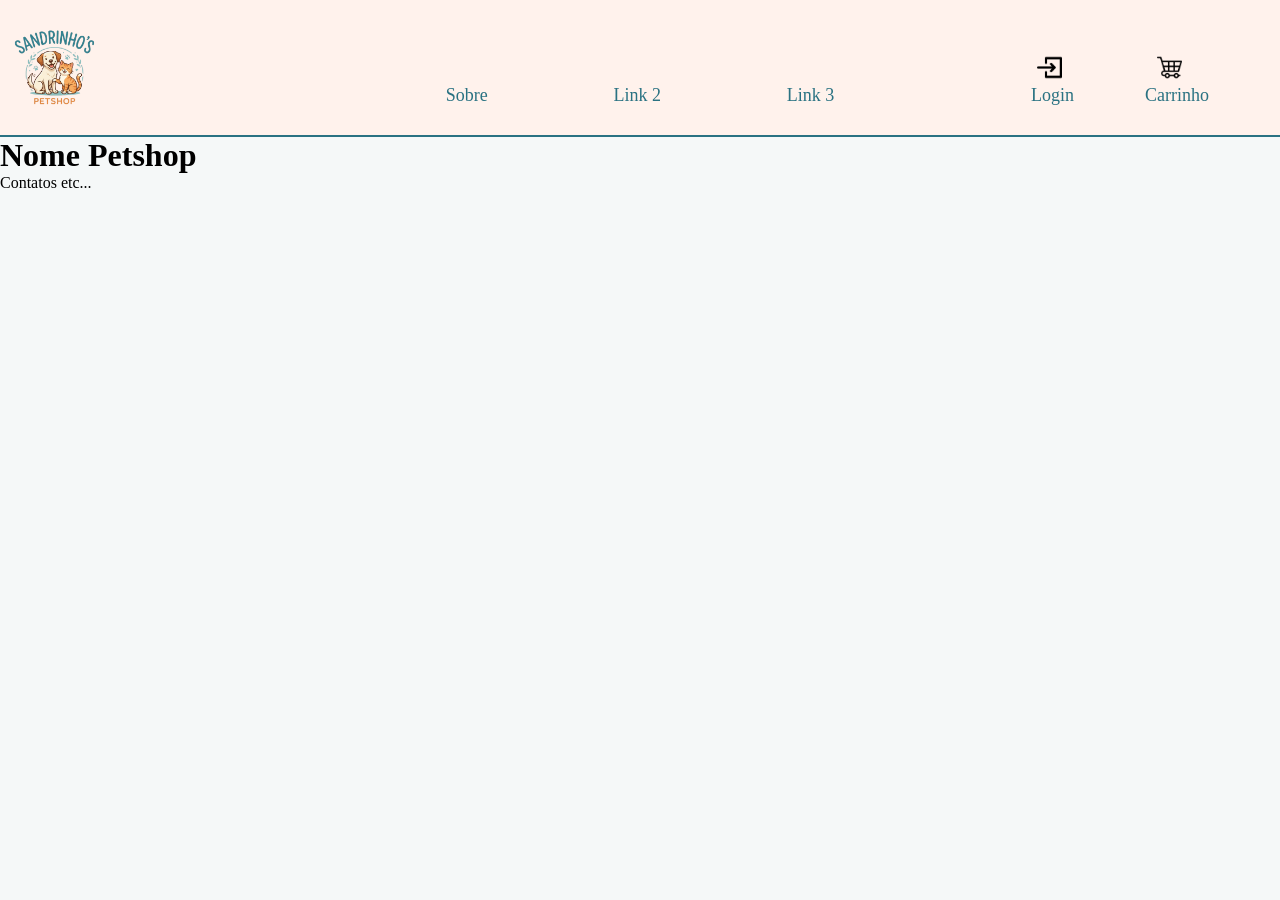
==== web/index.html @ f37757a1 "comecando a criar a pagina de login" ====
<!doctype html>
<html lang="pt">
  <head>
    <meta charset="UTF-8" />
    <meta name="viewport" content="width=device-width, initial-scale=1.0" />
    <link rel="stylesheet" href="./styles/styles.css" />
    <title>Sandrinhos Menu</title>
  </head>

  <body>
    <header>
      <div class="topoSite">
        <a href="./index.html" target="_self" class="aLogo">
          <img
            class="logoSite"
            src="./assets/SandrinhosLogo.png"
            alt="SandrinhosLogo"
          />
        </a>
        <nav>
          <a href="#sobreLoc" class="linkSite">Sobre</a>
          <a href="#" class="linkSite">Link 2</a>
          <a href="#" class="linkSite">Link 3</a>
        </nav>
        <div class="loginVendasDiv">
          <a href="" class="linkSite">
            <img class="loginIco" src="./assets/LoginIco.png" alt="LoginIco" />
            <br />Login
          </a>
          <a href="" class="linkSite">
            <img class="cartIco" src="./assets/CartIco.png" alt="CartIco" />
            <br />Carrinho
          </a>
        </div>
      </div>
    </header>

    <main>
      <div>
        <h1 id="sobreLoc">Nome Petshop</h1>
      </div>
    </main>

    <footer>Contatos etc...</footer>
  </body>
</html>
---- web/styles/styles.css ----
/* Aplicar em Toda Página */
* {
  padding: 0;
  margin: 0;
  border: none;
  text-decoration: none;
}

body {
  background-color: #f5f8f8;
}

/* Header para Uso Geral */
.topoSite {
  background-color: #fff2ec;
  width: 100vw;
  height: 15vh;
  display: flex;
  align-items: center;
  border-bottom: solid #2a7282 2px;
}

.aLogo {
  display: flex;
  align-items: center;
  justify-content: space-between;
  width: 25vw;
  height: 13vw;
}

.logoSite {
  width: 100px;
  height: 100px;
  padding: 5px 0 0 5px;
}

header nav {
  display: flex;
  width: 50vw;
  height: 15vh;
  align-items: center;
  justify-content: space-evenly;
}

.linkSite {
  padding: 55px 0 0 0;
  color: #2a7282;
  font-size: large;
}

.linkSite:hover {
  color: #004e5d;
}

.loginVendasDiv {
  display: flex;
  width: 25vw;
  height: 15vh;
  align-items: center;
  justify-content: space-evenly;
  font-size: large;
}

.loginVendasDiv a {
  padding: 25px 0 0 0;
}

.loginIco {
  width: 25px;
  height: 25px;
  margin: 0 0 0 6px;
}

.cartIco {
  width: 25px;
  height: 25px;
  margin: 0 0 0 12px;
}

/* Configuração de Classes */

.showDivSize {
  border: solid black;
}
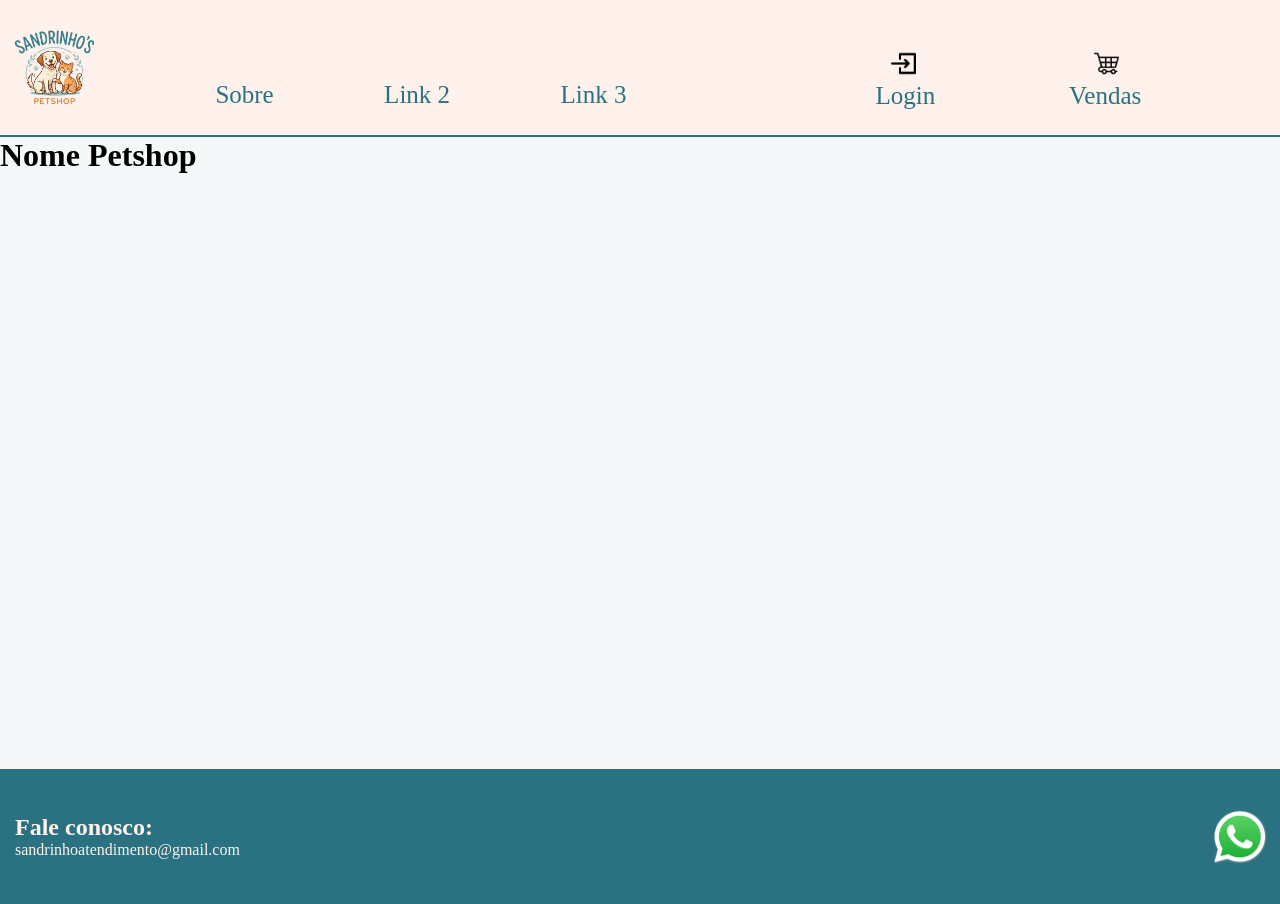
==== commit 8964934b: "Footer, Responsividade e Organização O footer foi adicionado, mudanças no código foram feitas para d" ====
--- a/web/index.html
+++ b/web/index.html
@@ -1,37 +1,33 @@
 <!doctype html>
-<html lang="pt">
+<html lang="en">
   <head>
     <meta charset="UTF-8" />
     <meta name="viewport" content="width=device-width, initial-scale=1.0" />
-    <link rel="stylesheet" href="./styles/styles.css" />
+    <link rel="stylesheet" href="./styles/header.css" />
+    <link rel="stylesheet" href="./styles/main.css" />
+    <link rel="stylesheet" href="./styles/footer.css" />
     <title>Sandrinhos Menu</title>
   </head>
 
   <body>
     <header>
-      <div class="topoSite">
-        <a href="./index.html" target="_self" class="aLogo">
-          <img
-            class="logoSite"
-            src="./assets/SandrinhosLogo.png"
-            alt="SandrinhosLogo"
-          />
+      <a href="./index.html" target="_self" class="logoSite">
+        <img src="./assets/SandrinhosLogo.png" alt="SandrinhosLogo" />
+      </a>
+      <nav>
+        <a href="#sobreLoc" class="linkSite">Sobre</a>
+        <a href="#" class="linkSite">Link 2</a>
+        <a href="#" class="linkSite">Link 3</a>
+      </nav>
+      <div class="loginVendasDiv">
+        <a href="" class="linkSite">
+          <img class="loginIco" src="./assets/LoginIco.png" alt="LoginIcon" />
+          <br />Login
         </a>
-        <nav>
-          <a href="#sobreLoc" class="linkSite">Sobre</a>
-          <a href="#" class="linkSite">Link 2</a>
-          <a href="#" class="linkSite">Link 3</a>
-        </nav>
-        <div class="loginVendasDiv">
-          <a href="" class="linkSite">
-            <img class="loginIco" src="./assets/LoginIco.png" alt="LoginIco" />
-            <br />Login
-          </a>
-          <a href="" class="linkSite">
-            <img class="cartIco" src="./assets/CartIco.png" alt="CartIco" />
-            <br />Carrinho
-          </a>
-        </div>
+        <a href="" class="linkSite">
+          <img class="cartIco" src="./assets/CartIco.png" alt="CartIcon" />
+          <br />Vendas
+        </a>
       </div>
     </header>
 
@@ -41,6 +37,14 @@
       </div>
     </main>
 
-    <footer>Contatos etc...</footer>
+    <footer>
+      <div class="infoContato">
+        <h2>Fale conosco:</h2>
+        <p>sandrinhoatendimento@gmail.com</p>
+      </div>
+      <a href="https://wa.me" target="_blank" class="phoneBtn">
+        <img src="./assets/PhoneIco.png" alt="PhoneIcon" class="phoneIco" />
+      </a>
+    </footer>
   </body>
 </html>
--- a/web/styles/header.css
+++ b/web/styles/header.css
@@ -0,0 +1,114 @@
+/* Formatação Geral */
+
+header {
+  background-color: #fff2ec;
+  width: 100vw;
+  height: 15vh;
+  display: flex;
+  align-items: center;
+  border-bottom: solid #2a7282 2px;
+}
+
+/* Logo do Site */
+
+.logoSite {
+  display: flex;
+  align-items: center;
+  justify-content: flex-start;
+  width: auto;
+  height: auto;
+  max-height: 93px;
+}
+
+.logoSite img {
+  width: 100px;
+  height: 100px;
+  padding: 5px 0 0 5px;
+}
+
+/* Links de Navegação */
+
+header nav {
+  display: flex;
+  width: 50vw;
+  height: 15vh;
+  align-items: center;
+  justify-content: space-evenly;
+}
+
+.linkSite {
+  padding: 55px 0 0 0;
+  color: #2a7282;
+  font-size: 19px;
+}
+
+.linkSite:hover {
+  color: #004e5d;
+}
+
+.loginVendasDiv {
+  display: flex;
+  padding: 0 5px 0 5px;
+  width: calc(50vw - 100px);
+  height: 15vh;
+  align-items: center;
+  justify-content: space-evenly;
+  font-size: 19px;
+}
+
+.loginVendasDiv a {
+  padding: 25px 0 0 0;
+}
+
+.loginIco {
+  width: 25px;
+  height: 25px;
+  margin: 0 0 0 8px;
+}
+
+.cartIco {
+  width: 25px;
+  height: 25px;
+  margin: 0 0 0 14px;
+}
+
+@media screen and (min-width: 600px) {
+  .linkSite {
+    font-size: 25px;
+  }
+
+  .loginVendasDiv {
+    font-size: 25px;
+  }
+
+  .loginIco {
+    margin: 0 0 0 15px;
+  }
+
+  .cartIco {
+    margin: 0 0 0 25px;
+  }
+}
+
+@media screen and (max-width: 450px) {
+  .logoSite {
+    display: none;
+  }
+
+  .topoSite {
+    align-items: center;
+    justify-content: space-between;
+  }
+
+  .loginVendasDiv {
+    width: 40vw;
+    padding: 0 5px 0 5px;
+    justify-content: space-around;
+  }
+
+  header nav {
+    width: 60vw;
+    padding: 0 15px 0 15px;
+    justify-content: space-between;
+  }
+}
--- a/web/styles/main.css
+++ b/web/styles/main.css
@@ -0,0 +1,15 @@
+/* Formatação Geral */
+
+* {
+  padding: 0;
+  margin: 0;
+  border: none;
+  text-decoration: none;
+}
+
+main {
+  background-color: #f5f8f8;
+  height: 70vh;
+}
+
+/* Responsividade Usando @media */
--- a/web/styles/footer.css
+++ b/web/styles/footer.css
@@ -0,0 +1,44 @@
+/* Formatação Geral */
+
+footer {
+  background-color: #2a7282;
+  color: #fff2ec;
+  width: 100vw;
+  height: 15vh;
+  display: flex;
+  align-items: center;
+  border-top: solid #fff2ec 2px;
+}
+
+/* Botão Whatsapp */
+
+.phoneBtn {
+  display: flex;
+  justify-content: flex-end;
+  align-items: center;
+  width: 20vw;
+  height: 15vh;
+}
+
+.phoneIco {
+  padding-right: 10px;
+  width: 60px;
+  height: 60px;
+}
+
+/* Informações de Contato */
+
+.infoContato {
+  display: flex;
+  flex-direction: column;
+  justify-content: center;
+  padding: 0 0 0 15px;
+  width: 80vw;
+  height: 15vh;
+}
+
+@media screen and (max-width: 375px) {
+  .infoContato {
+    font-size: 10pt;
+  }
+}
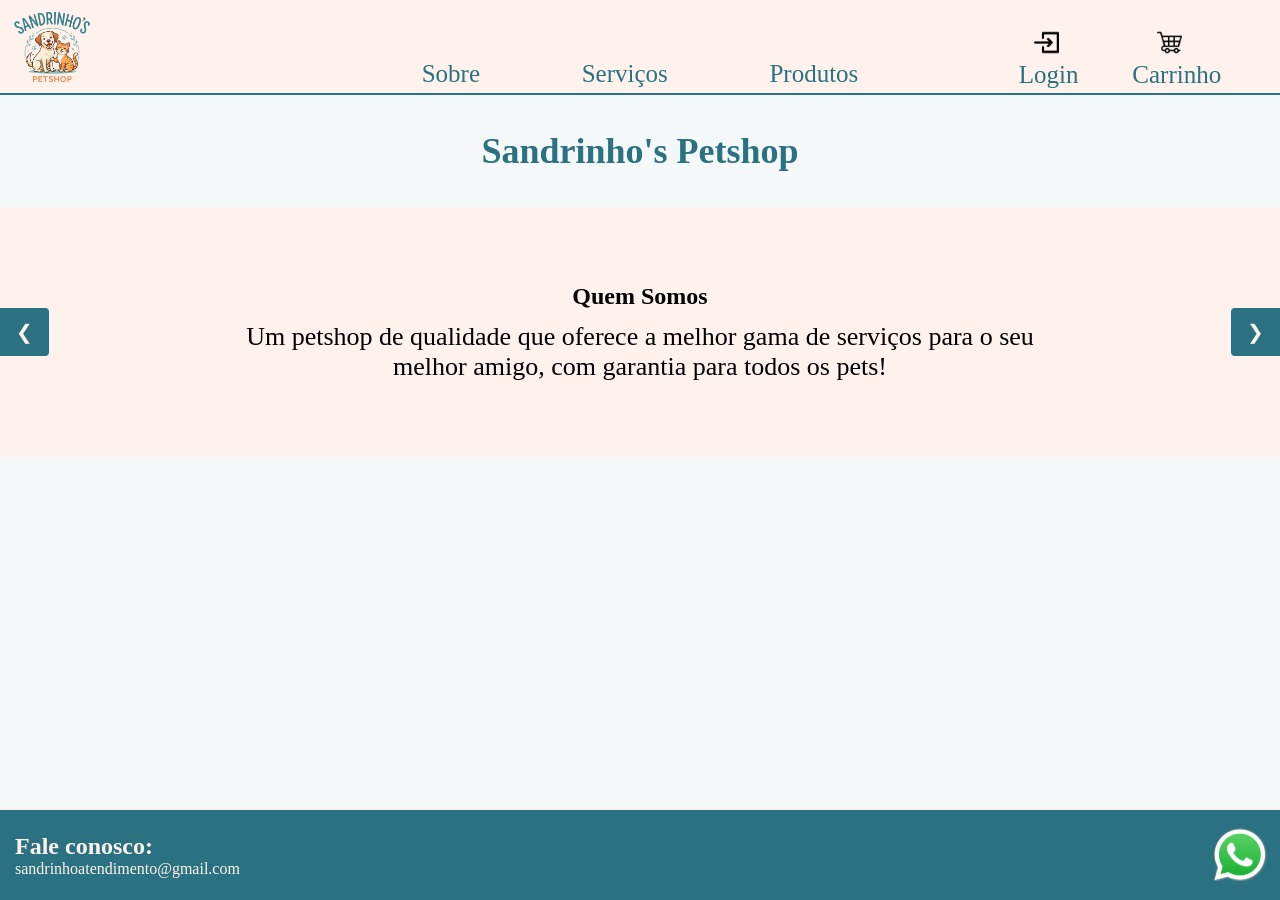
==== commit 5989770b: "Organização, Responsividade e Carrossel Mudanças foram feitas para melhor organização das partes da " ====
--- a/web/index.html
+++ b/web/index.html
@@ -1,5 +1,5 @@
 <!doctype html>
-<html lang="en">
+<html lang="pt">
   <head>
     <meta charset="UTF-8" />
     <meta name="viewport" content="width=device-width, initial-scale=1.0" />
@@ -10,41 +10,55 @@
   </head>
 
   <body>
-    <header>
-      <a href="./index.html" target="_self" class="logoSite">
-        <img src="./assets/SandrinhosLogo.png" alt="SandrinhosLogo" />
-      </a>
-      <nav>
-        <a href="#sobreLoc" class="linkSite">Sobre</a>
-        <a href="#" class="linkSite">Link 2</a>
-        <a href="#" class="linkSite">Link 3</a>
-      </nav>
-      <div class="loginVendasDiv">
-        <a href="" class="linkSite">
-          <img class="loginIco" src="./assets/LoginIco.png" alt="LoginIcon" />
-          <br />Login
-        </a>
-        <a href="" class="linkSite">
-          <img class="cartIco" src="./assets/CartIco.png" alt="CartIcon" />
-          <br />Vendas
-        </a>
-      </div>
-    </header>
+    <div id="headerPlaceholder"></div>
 
     <main>
-      <div>
-        <h1 id="sobreLoc">Nome Petshop</h1>
-      </div>
+      <h1 id="sobreLoc">Sandrinho's Petshop</h1>
+
+      <section class="carrossel">
+        <button class="seta esquerda" aria-label="Anterior">&#10094;</button>
+
+        <div class="janela">
+          <div class="trilho">
+            <div class="slide">
+              <div class="carrosselText">
+                <div class="carrosselTextTitle">Quem Somos</div>
+                <div>
+                  Um petshop de qualidade que oferece a melhor gama de serviços
+                  para o seu melhor amigo, com garantia para todos os pets!
+                </div>
+              </div>
+            </div>
+            <div class="slide">
+              <div class="carrosselText">
+                <div class="carrosselTextTitle">Nossa História</div>
+                <div>
+                  Começamos como um serviço nos fundos de uma casa, e evoluímos
+                  para uma rede comercial que leva a sensaçao de um lar para o
+                  seu pet!
+                </div>
+              </div>
+            </div>
+            <div class="slide">
+              <div class="carrosselText">
+                <div class="carrosselTextTitle">Satisfação do Cliente</div>
+                <div>
+                  Sete à cada dez clientes retornam para buscar os nossos
+                  serviços, todos com elogios para os nossos funcionários
+                  habilidatos!
+                </div>
+              </div>
+            </div>
+          </div>
+        </div>
+
+        <button class="seta direita" aria-label="Próximo">&#10095;</button>
+      </section>
     </main>
 
-    <footer>
-      <div class="infoContato">
-        <h2>Fale conosco:</h2>
-        <p>sandrinhoatendimento@gmail.com</p>
-      </div>
-      <a href="https://wa.me" target="_blank" class="phoneBtn">
-        <img src="./assets/PhoneIco.png" alt="PhoneIcon" class="phoneIco" />
-      </a>
-    </footer>
+    <div id="footerPlaceholder"></div>
+
+    <script src="./scripts/include.js"></script>
+    <script src="./scripts/carrossel.js"></script>
   </body>
 </html>
--- a/web/styles/header.css
+++ b/web/styles/header.css
@@ -2,8 +2,8 @@
 
 header {
   background-color: #fff2ec;
-  width: 100vw;
-  height: 15vh;
+  width: 100%;
+  height: 15%;
   display: flex;
   align-items: center;
   border-bottom: solid #2a7282 2px;
@@ -15,7 +15,7 @@
   display: flex;
   align-items: center;
   justify-content: flex-start;
-  width: auto;
+  width: 25%;
   height: auto;
   max-height: 93px;
 }
@@ -30,8 +30,8 @@
 
 header nav {
   display: flex;
-  width: 50vw;
-  height: 15vh;
+  width: 50%;
+  height: 15%;
   align-items: center;
   justify-content: space-evenly;
 }
@@ -49,8 +49,8 @@
 .loginVendasDiv {
   display: flex;
   padding: 0 5px 0 5px;
-  width: calc(50vw - 100px);
-  height: 15vh;
+  width: 25%;
+  height: 15%;
   align-items: center;
   justify-content: space-evenly;
   font-size: 19px;
@@ -101,14 +101,14 @@
   }
 
   .loginVendasDiv {
-    width: 40vw;
+    width: 45%;
     padding: 0 5px 0 5px;
-    justify-content: space-around;
+    justify-content: space-evenly;
   }
 
   header nav {
-    width: 60vw;
-    padding: 0 15px 0 15px;
+    width: 55%;
+    padding: 0 10px 0 10px;
     justify-content: space-between;
   }
 }
--- a/web/styles/main.css
+++ b/web/styles/main.css
@@ -1,15 +1,126 @@
-/* Formatação Geral */
-
 * {
   padding: 0;
   margin: 0;
   border: none;
   text-decoration: none;
+  box-sizing: border-box;
+}
+
+body {
+  min-height: 100vh;
+  display: flex;
+  flex-direction: column;
+  overflow-x: hidden;
 }
 
 main {
   background-color: #f5f8f8;
-  height: 70vh;
+  flex: 1;
+  width: 100%;
+  padding: 20px 0;
 }
 
-/* Responsividade Usando @media */
+h1 {
+  width: 100%;
+  text-align: center;
+  padding: 15px 16px;
+  color: #2a7282;
+  font-size: 36px;
+}
+
+.carrossel {
+  position: relative;
+  width: 100%;
+  margin: 20px 0;
+}
+
+.janela {
+  overflow: hidden;
+  width: 100%;
+}
+
+.trilho {
+  display: flex;
+  transition: transform 0.4s ease;
+  width: 100%;
+}
+
+.slide {
+  flex: 0 0 100%;
+  width: 100%;
+  min-height: 250px;
+  display: flex;
+  align-items: center;
+  justify-content: center;
+  background-color: #fff2ec;
+  padding: 40px 60px;
+}
+
+.carrosselText {
+  display: flex;
+  flex-direction: column;
+  justify-content: center;
+  align-items: center;
+  text-align: center;
+  font-size: 26px;
+  max-width: 800px;
+  width: 100%;
+}
+
+.carrosselTextTitle {
+  font-weight: bold;
+  font-size: 24px;
+  padding-bottom: 12px;
+}
+
+.seta {
+  position: absolute;
+  top: 50%;
+  transform: translateY(-50%);
+  z-index: 2;
+  border: none;
+  background-color: #2a7282;
+  color: #fff2ec;
+  font-size: 20px;
+  padding: 12px 16px;
+  cursor: pointer;
+  transition: background-color 0.2s ease;
+}
+
+.seta:hover {
+  background-color: #004e5d;
+}
+
+.esquerda {
+  left: 0;
+  border-radius: 0 4px 4px 0;
+}
+
+.direita {
+  right: 0;
+  border-radius: 4px 0 0 4px;
+}
+
+@media (max-width: 600px) {
+  h1 {
+    font-size: 24px;
+  }
+
+  .slide {
+    padding: 30px 45px;
+    min-height: 200px;
+  }
+
+  .carrosselTexto {
+    font-size: 15px;
+  }
+
+  .carrosselTextoTitle {
+    font-size: 20px;
+  }
+
+  .seta {
+    font-size: 16px;
+    padding: 8px 10px;
+  }
+}
--- a/web/styles/footer.css
+++ b/web/styles/footer.css
@@ -3,8 +3,8 @@
 footer {
   background-color: #2a7282;
   color: #fff2ec;
-  width: 100vw;
-  height: 15vh;
+  width: 100%;
+  padding: 15px 0;
   display: flex;
   align-items: center;
   border-top: solid #fff2ec 2px;
@@ -16,13 +16,12 @@
   display: flex;
   justify-content: flex-end;
   align-items: center;
-  width: 20vw;
-  height: 15vh;
+  width: 20%;
 }
 
 .phoneIco {
   padding-right: 10px;
-  width: 60px;
+  width: 70px;
   height: 60px;
 }
 
@@ -33,8 +32,7 @@
   flex-direction: column;
   justify-content: center;
   padding: 0 0 0 15px;
-  width: 80vw;
-  height: 15vh;
+  width: 80%;
 }
 
 @media screen and (max-width: 375px) {
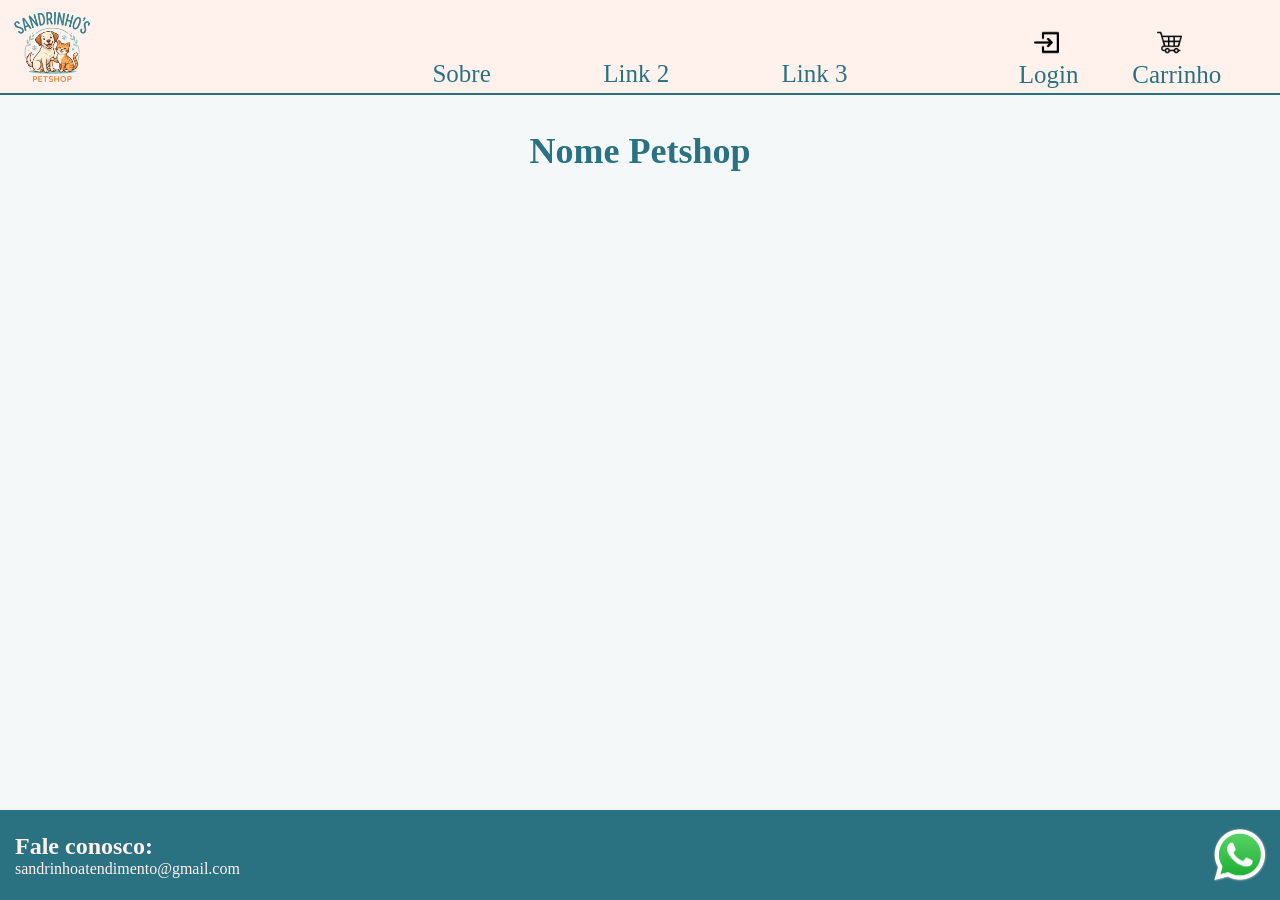
==== commit d8064ac4: "javascript do login e cadastro tao feitos" ====
--- a/web/index.html
+++ b/web/index.html
@@ -10,55 +10,41 @@
   </head>
 
   <body>
-    <div id="headerPlaceholder"></div>
+    <header>
+      <a href="./index.html" target="_self" class="logoSite">
+        <img src="./assets/SandrinhosLogo.png" alt="SandrinhosLogo" />
+      </a>
+      <nav>
+        <a href="#sobreLoc" class="linkSite">Sobre</a>
+        <a href="#" class="linkSite">Link 2</a>
+        <a href="#" class="linkSite">Link 3</a>
+      </nav>
+      <div class="loginVendasDiv">
+        <a href="login.html" class="linkSite">
+          <img class="loginIco" src="./assets/LoginIco.png" alt="LoginIcon" />
+          <br />Login
+        </a>
+        <a href="" class="linkSite">
+          <img class="cartIco" src="./assets/CartIco.png" alt="CartIcon" />
+          <br />Carrinho
+        </a>
+      </div>
+    </header>
 
     <main>
-      <h1 id="sobreLoc">Sandrinho's Petshop</h1>
-
-      <section class="carrossel">
-        <button class="seta esquerda" aria-label="Anterior">&#10094;</button>
-
-        <div class="janela">
-          <div class="trilho">
-            <div class="slide">
-              <div class="carrosselText">
-                <div class="carrosselTextTitle">Quem Somos</div>
-                <div>
-                  Um petshop de qualidade que oferece a melhor gama de serviços
-                  para o seu melhor amigo, com garantia para todos os pets!
-                </div>
-              </div>
-            </div>
-            <div class="slide">
-              <div class="carrosselText">
-                <div class="carrosselTextTitle">Nossa História</div>
-                <div>
-                  Começamos como um serviço nos fundos de uma casa, e evoluímos
-                  para uma rede comercial que leva a sensaçao de um lar para o
-                  seu pet!
-                </div>
-              </div>
-            </div>
-            <div class="slide">
-              <div class="carrosselText">
-                <div class="carrosselTextTitle">Satisfação do Cliente</div>
-                <div>
-                  Sete à cada dez clientes retornam para buscar os nossos
-                  serviços, todos com elogios para os nossos funcionários
-                  habilidatos!
-                </div>
-              </div>
-            </div>
-          </div>
-        </div>
-
-        <button class="seta direita" aria-label="Próximo">&#10095;</button>
-      </section>
+      <div>
+        <h1 id="sobreLoc">Nome Petshop</h1>
+      </div>
     </main>
 
-    <div id="footerPlaceholder"></div>
-
-    <script src="./scripts/include.js"></script>
-    <script src="./scripts/carrossel.js"></script>
+    <footer>
+      <div class="infoContato">
+        <h2>Fale conosco:</h2>
+        <p>sandrinhoatendimento@gmail.com</p>
+      </div>
+      <a href="https://wa.me" target="_blank" class="phoneBtn">
+        <img src="./assets/PhoneIco.png" alt="PhoneIcon" class="phoneIco" />
+      </a>
+    </footer>
   </body>
 </html>
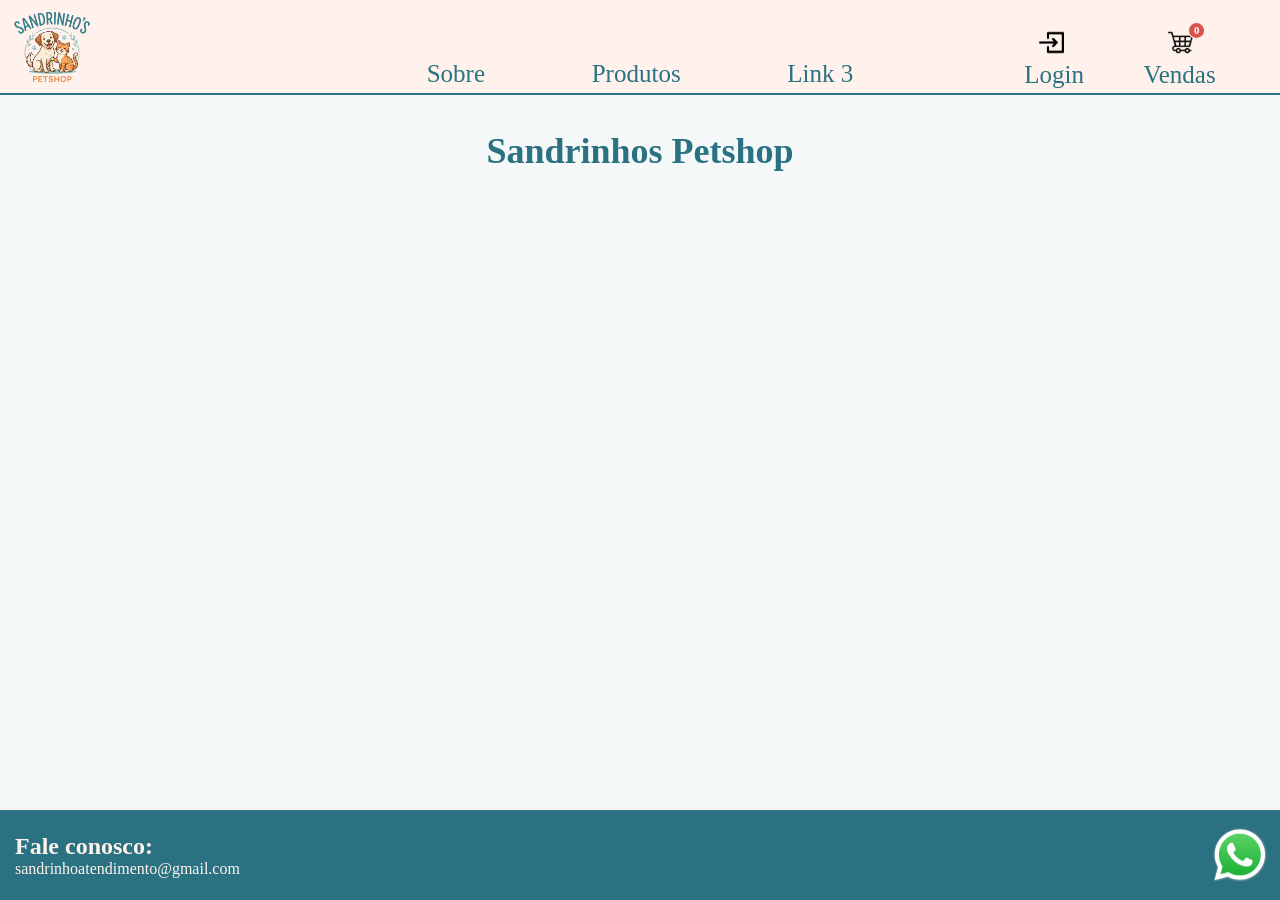
==== commit 1edbc3d0: "Carrinho e Produtos Página de produtos com carrinho popup funcional." ====
--- a/web/index.html
+++ b/web/index.html
@@ -6,6 +6,7 @@
     <link rel="stylesheet" href="./styles/header.css" />
     <link rel="stylesheet" href="./styles/main.css" />
     <link rel="stylesheet" href="./styles/footer.css" />
+    <link rel="stylesheet" href="./styles/carrinho.css" />
     <title>Sandrinhos Menu</title>
   </head>
 
@@ -16,26 +17,52 @@
       </a>
       <nav>
         <a href="#sobreLoc" class="linkSite">Sobre</a>
-        <a href="#" class="linkSite">Link 2</a>
+        <!-- Leva para a página exclusiva de produtos -->
+        <a href="./produtos.html" class="linkSite">Produtos</a>
         <a href="#" class="linkSite">Link 3</a>
       </nav>
       <div class="loginVendasDiv">
-        <a href="login.html" class="linkSite">
+        <a href="" class="linkSite">
           <img class="loginIco" src="./assets/LoginIco.png" alt="LoginIcon" />
           <br />Login
         </a>
-        <a href="" class="linkSite">
-          <img class="cartIco" src="./assets/CartIco.png" alt="CartIcon" />
-          <br />Carrinho
+        <a href="#" id="btn-abrir-carrinho" class="linkSite">
+          <span class="cart-icon-wrapper">
+            <img class="cartIco" src="./assets/CartIco.png" alt="CartIcon" />
+            <span id="contador-carrinho" class="badge-carrinho">0</span>
+          </span>
+          <br />Vendas
         </a>
       </div>
     </header>
 
     <main>
       <div>
-        <h1 id="sobreLoc">Nome Petshop</h1>
+        <h1 id="sobreLoc">Sandrinhos Petshop</h1>
       </div>
     </main>
+
+    <!-- PAINEL LATERAL (Gaveta vindo da direita) -->
+    <div id="modal-carrinho" class="drawer-overlay">
+      <div class="drawer-conteudo">
+        <div class="drawer-header">
+          <h2>🛒 Vendas / Carrinho</h2>
+          <button id="btn-fechar-carrinho" class="btn-fechar">&times;</button>
+        </div>
+
+        <div id="lista-itens-carrinho" class="drawer-body"></div>
+
+        <div class="drawer-footer">
+          <div class="total-container">
+            <span>Total do Pedido:</span>
+            <strong id="valor-total">R$ 0,00</strong>
+          </div>
+          <button class="btn-checkout" onclick="irParaCompra()">
+            Ir para a Compra
+          </button>
+        </div>
+      </div>
+    </div>
 
     <footer>
       <div class="infoContato">
@@ -46,5 +73,7 @@
         <img src="./assets/PhoneIco.png" alt="PhoneIcon" class="phoneIco" />
       </a>
     </footer>
+
+    <script src="./scripts/carrinho.js"></script>
   </body>
-</html>
+</html>
--- a/web/styles/carrinho.css
+++ b/web/styles/carrinho.css
@@ -0,0 +1,298 @@
+/* Contador vermelho no ícone Vendas */
+.cart-icon-wrapper {
+  position: relative;
+  display: inline-block;
+  line-height: 1;
+}
+
+.badge-carrinho {
+  position: absolute;
+  top: -8px;
+  right: -12px;
+  background-color: #d9534f;
+  color: #ffffff;
+  font-size: 11px;
+  font-weight: bold;
+  padding: 2px 5px;
+  border-radius: 50%;
+  border: 1px solid #fff2ec;
+}
+
+/* Vitrine de Produtos */
+.titulo-secao {
+  text-align: center;
+  color: #2a7282;
+  padding: 25px 10px 10px 10px;
+}
+
+.vitrine-produtos {
+  display: flex;
+  flex-wrap: wrap;
+  justify-content: center;
+  gap: 24px;
+  padding: 20px 30px 45px 30px;
+}
+
+.produto-card {
+  background-color: #fff2ec;
+  border: 2px solid #2a7282;
+  border-radius: 12px;
+  width: 260px;
+  padding: 20px;
+  display: flex;
+  flex-direction: column;
+  justify-content: space-between;
+  text-align: center;
+  box-shadow: 0 4px 10px rgba(42, 114, 130, 0.12);
+}
+
+/* Imagem do produto no card */
+.produto-img {
+  width: 100%;
+  height: 160px;
+  object-fit: contain;
+  background-color: #ffffff;
+  border-radius: 8px;
+  padding: 8px;
+  margin-bottom: 12px;
+  border: 1px solid #d8e6e9;
+}
+
+.produto-card h3 {
+  color: #2a7282;
+  font-size: 1.1rem;
+  margin-bottom: 8px;
+}
+
+.produto-card .descricao {
+  color: #555;
+  font-size: 0.9rem;
+  margin-bottom: 12px;
+}
+
+.produto-card .preco {
+  color: #004e5d;
+  font-size: 1.3rem;
+  font-weight: bold;
+  margin-bottom: 15px;
+}
+
+/* Controles dentro do card */
+.btn-add-card {
+  background-color: #2a7282;
+  color: #fff2ec;
+  border: none;
+  padding: 10px;
+  width: 100%;
+  border-radius: 8px;
+  font-weight: bold;
+  cursor: pointer;
+  font-size: 0.95rem;
+  transition: background 0.2s;
+}
+
+.btn-add-card:hover {
+  background-color: #004e5d;
+}
+
+.controles-ativos-card {
+  display: flex;
+  align-items: center;
+  justify-content: space-between;
+  gap: 5px;
+}
+
+.btn-qtd-card {
+  background-color: #2a7282;
+  color: #fff2ec;
+  border: none;
+  width: 32px;
+  height: 36px;
+  border-radius: 6px;
+  font-weight: bold;
+  font-size: 1.1rem;
+  cursor: pointer;
+}
+
+.qtd-numero-card {
+  font-weight: bold;
+  color: #2a7282;
+  font-size: 0.9rem;
+}
+
+.btn-remover-card {
+  background-color: #d9534f;
+  color: #ffffff;
+  border: none;
+  padding: 8px 8px;
+  height: 36px;
+  border-radius: 6px;
+  font-weight: bold;
+  font-size: 0.8rem;
+  cursor: pointer;
+}
+
+/* --- PAINEL LATERAL VINDO DA DIREITA (DRAWER) --- */
+.drawer-overlay {
+  position: fixed;
+  top: 0;
+  left: 0;
+  width: 100vw;
+  height: 100vh;
+  background-color: rgba(0, 0, 0, 0.5);
+  z-index: 9999;
+  opacity: 0;
+  visibility: hidden;
+  transition: opacity 0.3s ease, visibility 0.3s ease;
+}
+
+.drawer-overlay.ativo {
+  opacity: 1;
+  visibility: visible;
+}
+
+.drawer-conteudo {
+  position: fixed;
+  top: 0;
+  right: -440px;
+  width: 100%;
+  max-width: 410px;
+  height: 100vh;
+  background-color: #fff2ec;
+  border-left: 3px solid #2a7282;
+  padding: 20px;
+  box-shadow: -6px 0 20px rgba(0, 0, 0, 0.25);
+  display: flex;
+  flex-direction: column;
+  transition: right 0.35s ease;
+}
+
+.drawer-overlay.ativo .drawer-conteudo {
+  right: 0;
+}
+
+.drawer-header {
+  display: flex;
+  justify-content: space-between;
+  align-items: center;
+  border-bottom: 2px solid #2a7282;
+  padding-bottom: 12px;
+  color: #2a7282;
+}
+
+.btn-fechar {
+  background: none;
+  border: none;
+  font-size: 2rem;
+  color: #2a7282;
+  cursor: pointer;
+  line-height: 1;
+}
+
+.drawer-body {
+  margin: 15px 0;
+  overflow-y: auto;
+  flex-grow: 1;
+}
+
+/* Item dentro da gaveta lateral com miniatura da imagem */
+.item-carrinho {
+  display: flex;
+  align-items: center;
+  justify-content: space-between;
+  gap: 10px;
+  padding: 10px;
+  background-color: #ffffff;
+  border-radius: 8px;
+  margin-bottom: 10px;
+  border: 1px solid #d8e6e9;
+}
+
+.item-carrinho-img {
+  width: 52px;
+  height: 52px;
+  object-fit: contain;
+  border-radius: 6px;
+  border: 1px solid #eee;
+  flex-shrink: 0;
+}
+
+.item-info {
+  flex-grow: 1;
+}
+
+.item-info h4 {
+  color: #2a7282;
+  font-size: 0.9rem;
+  margin-bottom: 3px;
+}
+
+.item-info span {
+  font-size: 0.85rem;
+  color: #555;
+}
+
+.item-controles {
+  display: flex;
+  align-items: center;
+  gap: 5px;
+  flex-shrink: 0;
+}
+
+.btn-qtd {
+  background-color: #2a7282;
+  color: #fff2ec;
+  border: none;
+  width: 24px;
+  height: 24px;
+  border-radius: 5px;
+  cursor: pointer;
+  font-weight: bold;
+}
+
+.btn-remover {
+  background-color: #d9534f;
+  color: white;
+  border: none;
+  padding: 4px 6px;
+  border-radius: 5px;
+  cursor: pointer;
+  font-size: 0.75rem;
+  margin-left: 2px;
+}
+
+.carrinho-vazio {
+  text-align: center;
+  color: #2a7282;
+  padding: 30px 0;
+  font-size: 1.05rem;
+}
+
+.drawer-footer {
+  border-top: 2px solid #2a7282;
+  padding-top: 15px;
+}
+
+.total-container {
+  display: flex;
+  justify-content: space-between;
+  font-size: 1.2rem;
+  color: #2a7282;
+  margin-bottom: 15px;
+}
+
+.btn-checkout {
+  width: 100%;
+  background-color: #2a7282;
+  color: #fff2ec;
+  border: none;
+  padding: 13px;
+  border-radius: 8px;
+  font-size: 1.05rem;
+  font-weight: bold;
+  cursor: pointer;
+}
+
+.btn-checkout:hover {
+  background-color: #004e5d;
+}
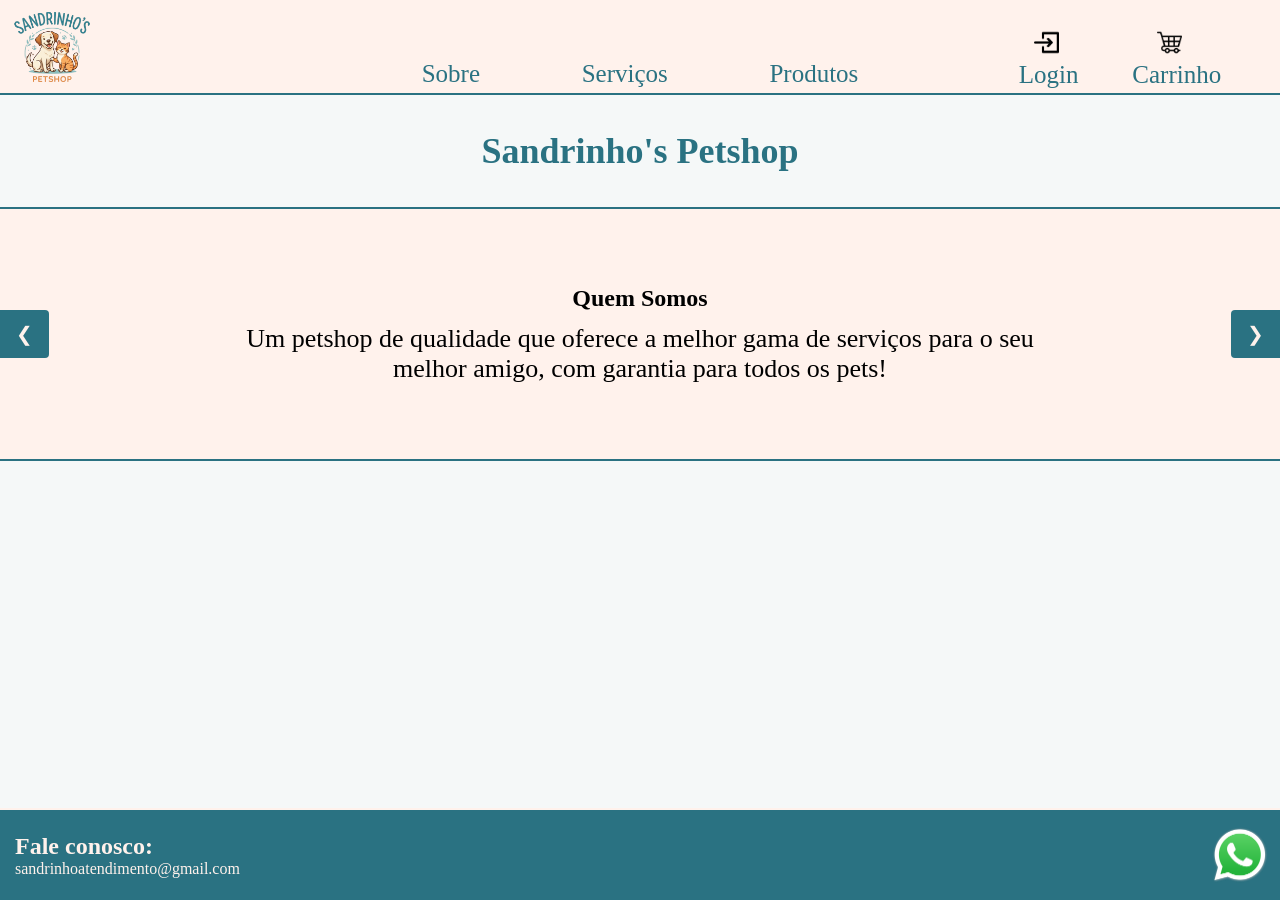
==== commit b0ec7ddc: "Merge branch 'main' into landing-page" ====
--- a/web/index.html
+++ b/web/index.html
@@ -11,69 +11,55 @@
   </head>
 
   <body>
-    <header>
-      <a href="./index.html" target="_self" class="logoSite">
-        <img src="./assets/SandrinhosLogo.png" alt="SandrinhosLogo" />
-      </a>
-      <nav>
-        <a href="#sobreLoc" class="linkSite">Sobre</a>
-        <!-- Leva para a página exclusiva de produtos -->
-        <a href="./produtos.html" class="linkSite">Produtos</a>
-        <a href="#" class="linkSite">Link 3</a>
-      </nav>
-      <div class="loginVendasDiv">
-        <a href="" class="linkSite">
-          <img class="loginIco" src="./assets/LoginIco.png" alt="LoginIcon" />
-          <br />Login
-        </a>
-        <a href="#" id="btn-abrir-carrinho" class="linkSite">
-          <span class="cart-icon-wrapper">
-            <img class="cartIco" src="./assets/CartIco.png" alt="CartIcon" />
-            <span id="contador-carrinho" class="badge-carrinho">0</span>
-          </span>
-          <br />Vendas
-        </a>
-      </div>
-    </header>
+    <div id="headerPlaceholder"></div>
 
     <main>
-      <div>
-        <h1 id="sobreLoc">Sandrinhos Petshop</h1>
-      </div>
+      <h1 id="sobreLoc">Sandrinho's Petshop</h1>
+
+      <section class="carrossel">
+        <button class="seta esquerda" aria-label="Anterior">&#10094;</button>
+
+        <div class="janela">
+          <div class="trilho">
+            <div class="slide">
+              <div class="carrosselText">
+                <div class="carrosselTextTitle">Quem Somos</div>
+                <div>
+                  Um petshop de qualidade que oferece a melhor gama de serviços
+                  para o seu melhor amigo, com garantia para todos os pets!
+                </div>
+              </div>
+            </div>
+            <div class="slide">
+              <div class="carrosselText">
+                <div class="carrosselTextTitle">Nossa História</div>
+                <div>
+                  Começamos como um serviço nos fundos de uma casa, e evoluímos
+                  para uma rede comercial que leva a sensaçao de um lar para o
+                  seu pet!
+                </div>
+              </div>
+            </div>
+            <div class="slide">
+              <div class="carrosselText">
+                <div class="carrosselTextTitle">Satisfação do Cliente</div>
+                <div>
+                  Sete à cada dez clientes retornam para buscar os nossos
+                  serviços, todos com elogios para os nossos funcionários
+                  habilidatos!
+                </div>
+              </div>
+            </div>
+          </div>
+        </div>
+
+        <button class="seta direita" aria-label="Próximo">&#10095;</button>
+      </section>
     </main>
 
-    <!-- PAINEL LATERAL (Gaveta vindo da direita) -->
-    <div id="modal-carrinho" class="drawer-overlay">
-      <div class="drawer-conteudo">
-        <div class="drawer-header">
-          <h2>🛒 Vendas / Carrinho</h2>
-          <button id="btn-fechar-carrinho" class="btn-fechar">&times;</button>
-        </div>
+    <div id="footerPlaceholder"></div>
 
-        <div id="lista-itens-carrinho" class="drawer-body"></div>
-
-        <div class="drawer-footer">
-          <div class="total-container">
-            <span>Total do Pedido:</span>
-            <strong id="valor-total">R$ 0,00</strong>
-          </div>
-          <button class="btn-checkout" onclick="irParaCompra()">
-            Ir para a Compra
-          </button>
-        </div>
-      </div>
-    </div>
-
-    <footer>
-      <div class="infoContato">
-        <h2>Fale conosco:</h2>
-        <p>sandrinhoatendimento@gmail.com</p>
-      </div>
-      <a href="https://wa.me" target="_blank" class="phoneBtn">
-        <img src="./assets/PhoneIco.png" alt="PhoneIcon" class="phoneIco" />
-      </a>
-    </footer>
-
-    <script src="./scripts/carrinho.js"></script>
+    <script src="./scripts/include.js"></script>
+    <script src="./scripts/carrossel.js"></script>
   </body>
 </html>
--- a/web/styles/main.css
+++ b/web/styles/main.css
@@ -37,6 +37,8 @@
 .janela {
   overflow: hidden;
   width: 100%;
+  border-top: solid 2px #2a7282;
+  border-bottom: solid 2px #2a7282;
 }
 
 .trilho {
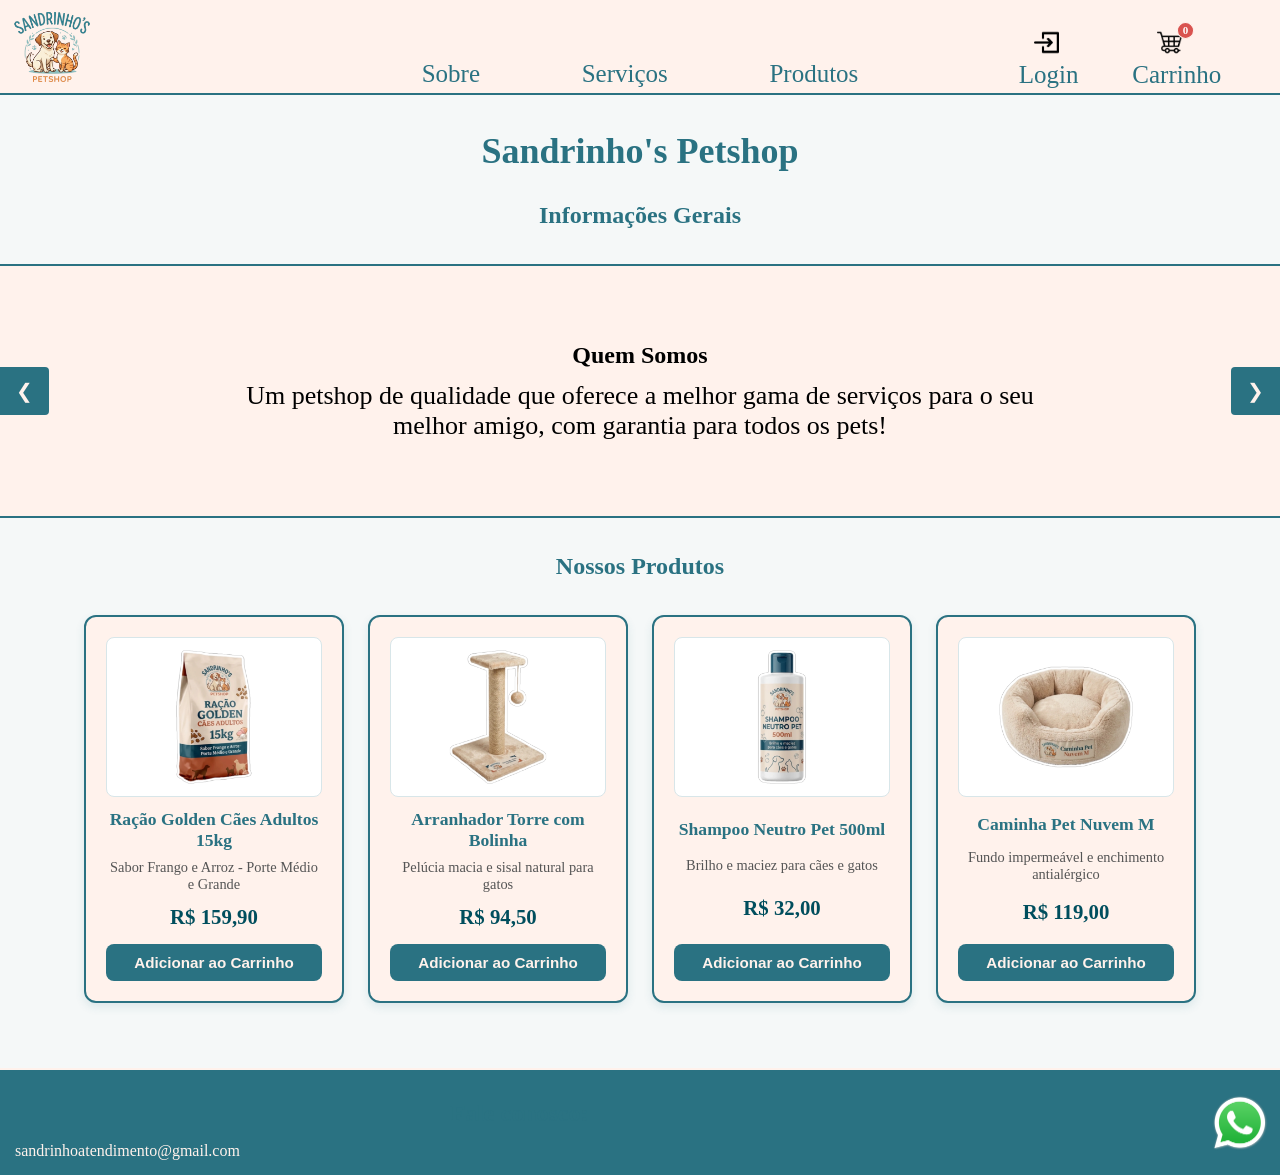
==== commit dc93fdc4: "Mudanças de integração das partes do site Agora todas as partes desenvolvidas estão operando em conj" ====
--- a/web/index.html
+++ b/web/index.html
@@ -1,5 +1,5 @@
 <!doctype html>
-<html lang="pt">
+<html lang="pt-BR">
   <head>
     <meta charset="UTF-8" />
     <meta name="viewport" content="width=device-width, initial-scale=1.0" />
@@ -15,6 +15,8 @@
 
     <main>
       <h1 id="sobreLoc">Sandrinho's Petshop</h1>
+
+      <h2>Informações Gerais</h2>
 
       <section class="carrossel">
         <button class="seta esquerda" aria-label="Anterior">&#10094;</button>
@@ -35,7 +37,7 @@
                 <div class="carrosselTextTitle">Nossa História</div>
                 <div>
                   Começamos como um serviço nos fundos de uma casa, e evoluímos
-                  para uma rede comercial que leva a sensaçao de um lar para o
+                  para uma rede comercial que leva a sensação de um lar para o
                   seu pet!
                 </div>
               </div>
@@ -44,9 +46,9 @@
               <div class="carrosselText">
                 <div class="carrosselTextTitle">Satisfação do Cliente</div>
                 <div>
-                  Sete à cada dez clientes retornam para buscar os nossos
+                  Sete a cada dez clientes retornam para buscar os nossos
                   serviços, todos com elogios para os nossos funcionários
-                  habilidatos!
+                  habilidosos!
                 </div>
               </div>
             </div>
@@ -55,11 +57,18 @@
 
         <button class="seta direita" aria-label="Próximo">&#10095;</button>
       </section>
+
+      <h2>Nossos Produtos</h2>
+
+      <!--  -->
+      <section id="produtosLoc" class="vitrine-produtos"></section>
+
     </main>
 
     <div id="footerPlaceholder"></div>
 
-    <script src="./scripts/include.js"></script>
-    <script src="./scripts/carrossel.js"></script>
+    <script src="/web/scripts/carrinho.js"></script>
+    <script src="/web/scripts/carrossel.js"></script>
+    <script src="/web/scripts/include.js"></script>
   </body>
 </html>
--- a/web/styles/header.css
+++ b/web/styles/header.css
@@ -72,6 +72,37 @@
   margin: 0 0 0 14px;
 }
 
+.btn-logout {
+  display: flex;
+  flex-direction: column;
+  align-items: center;
+  padding: 25px 0 0 0;
+  border: none;
+  background: none;
+  font: inherit;          /* herda o tamanho de .loginVendasDiv (19px / 25px) */
+  color: #2a7282;
+  cursor: pointer;
+}
+
+.btn-logout:hover {
+  color: #004e5d;
+}
+
+.btn-logout:focus-visible {
+  outline: 2px solid #2a7282;
+  outline-offset: 4px;
+}
+
+.logoutIco {
+  width: 25px;
+  height: 25px;
+  stroke: #000;
+}
+
+.btn-logout[hidden] {
+  display: none;
+}
+
 @media screen and (min-width: 600px) {
   .linkSite {
     font-size: 25px;
--- a/web/styles/main.css
+++ b/web/styles/main.css
@@ -26,6 +26,14 @@
   padding: 15px 16px;
   color: #2a7282;
   font-size: 36px;
+}
+
+h2 {
+  width: 100%;
+  text-align: center;
+  padding: 15px 16px;
+  color: #2a7282;
+  font-size: 24px;
 }
 
 .carrossel {
